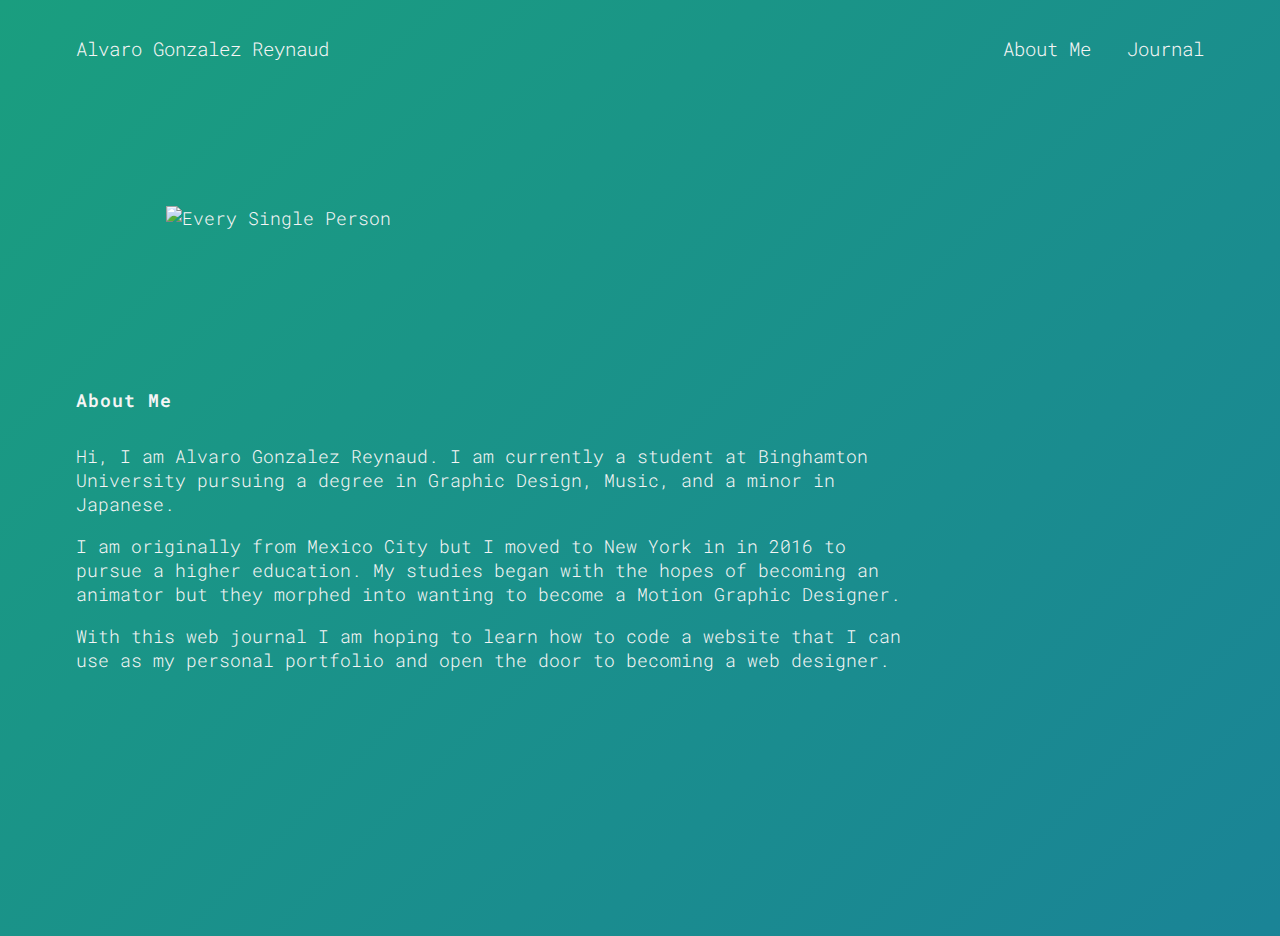
==== about.html @ c1878321 "Project Brief Checkpoint" ====
<!-- HTML -->

<!DOCTYPE html>
<html>
	<head>
		<!-- scripts -->
		<script src="https://cdnjs.cloudflare.com/ajax/libs/jquery/3.6.0/jquery.min.js" integrity="sha512-894YE6QWD5I59HgZOGReFYm4dnWc1Qt5NtvYSaNcOP+u1T9qYdvdihz0PPSiiqn/+/3e7Jo4EaG7TubfWGUrMQ==" crossorigin="anonymous" referrerpolicy="no-referrer"></script>
		<script src="js/main.js"></script>
		<!-- styles -->
		<link rel="stylesheet" type="text/css" href="css/grid.css">
		<link rel="stylesheet" type="text/css" href="css/reset.css">
		<link rel="stylesheet" type="text/css" href="css/style.css">
		<!-- SEO -->
		<meta name="description" content="this is my personal web journal.">
		<meta name="author" content= "Alvaro Gonzalez Reynaud">
		<meta name="viewport" Content= "width=device-width, initial-scale=1.0">
		<!-- Bookmark Icon -->

		<!-- Load Google Fonts -->
		<link href="https://fonts.googleapis.com/css2?family=Roboto+Mono:ital,wght@0,300;0,600;1,300;1,500&display=swap" rel="stylesheet">
		<link href="https://fonts.googleapis.com/css2?family=Comforter&display=swap" rel="stylesheet">

		<title> Alvaro Gonzalez Reynaud : Arts 486 Web Journal : About</title>
	</head>

	<body>

		<div id="wrapper">
			<div id="masthead" class="grid">
				<div id="topnav" Class="width-12-12 width-12-12-m">
					<ul>
						<li>
							<div id="logo">
								<a href="index.html" title="Alvaro Gonzalez Reynaud">
									<h2> Alvaro Gonzalez Reynaud </h2>
								</a>
							</div>	
						</li>	
						<li>
							<a href="about.html"> 
								<h3>About Me</h3>
							 </a>
						</li> 
						<li>
							<a href="journal.html"> 
								<h3>Journal </h3>
							</a>
						</li> 
					</ul>
						
				</div>	
			</div> 
			

		<div id="main" class="grid">
     	 <div id="page-holder" class="width-12-12-m width-12-12">
	        	<div id="intro-holder">
	         	 <img title="Every Single Person" src="images/yes.jpg"
	         	 width="600px">
        	</div>
     	 </div>
     	</div>
	

		<div id="main" class="grid">
	     	 <div id="page" class="width-12-12-m width-12-12">

	        <div id="page-holder" class="grid">

	          <div class="width-12-12-m width-9-12 page-item">
	            <h3><a href="">About Me</a></h3>
	            <p>Hi, I am Alvaro Gonzalez Reynaud. I am currently a student at Binghamton University pursuing a degree in Graphic Design, Music, and a minor in Japanese.<p>

	           <p>I am originally from Mexico City but I moved to New York in in 2016 to pursue a higher education. My studies began with the hopes of becoming an animator but they morphed into wanting to become a Motion Graphic Designer.</p>

	           <p>With this web journal I am hoping to learn how to code a website that I can use as my personal portfolio and open the door to becoming a web designer. </p>

	           
	          </div>

	        </div>

	      </div>
	      
    	</div>


	</body>

			<!-- this is a comment //-->

</html>
---- css/grid.css ----
/* G R I D */

.grid {
  display: grid;
  grid-template-columns: repeat(12, 1fr);
  grid-gap: 1rem;
}

.grid div {
  /*background-color:rgba(0,0,0,0.04);*/
}

/* H E I G H T */

.height-2 {
	grid-row: span 2;
}

.height-3 {
	grid-row: span 3;
}

/* M O B I L E */

.width-1-12-m {
  grid-column: span 1;
}

.width-2-12-m {
  grid-column: span 2;
}

.width-3-12-m {
  grid-column: span 3;
}

.width-4-12-m {
  grid-column: span 4;
}

.width-5-12-m {
  grid-column: span 5;
}

.width-6-12-m {
  grid-column: span 6;
}

.width-7-12-m {
  grid-column: span 7;
}

.width-8-12-m {
  grid-column: span 8;
}

.width-9-12-m {
  grid-column: span 9;
}

.width-10-12-m {
  grid-column: span 10;
}

.width-11-12-m {
  grid-column: span 11;
}

.width-12-12-m {
  grid-column: span 12;
}

/* D E S K T O P / L A P T O P */

@media (min-width: 700px) {

  .grid {
    grid-gap: 2rem;
  }

  .width-1-12 {
    grid-column: span 1;
  }

  .width-2-12 {
    grid-column: span 2;
  }

  .width-3-12 {
    grid-column: span 3;
  }

  .width-4-12 {
    grid-column: span 4;
  }

  .width-5-12 {
    grid-column: span 5;
  }

  .width-6-12 {
    grid-column: span 6;
  }

  .width-7-12 {
    grid-column: span 7;
  }

  .width-8-12 {
    grid-column: span 8;
  }

  .width-9-12 {
    grid-column: span 9;
  }

  .width-10-12 {
    grid-column: span 10;
  }

  .width-11-12 {
    grid-column: span 11;
  }

  .width-12-12 {
    grid-column: span 12;
  }

}
---- css/style.css ----
/*stylesheet*/

/*vars*/

:root {
  --background-color: #fff;
  --body-color: transparent;
}




body{ 
margin: 0;
font-family:  'Roboto Mono', monospace;
font-weight: 300;
color: whitesmoke;
background: linear-gradient(-45deg, #ba3912, #c8195c, #1a7b9e, #1a9e7f);
	background-size: 400% 400%;
	animation: gradient 15s ease infinite;
	height: 100vh;
 }

@keyframes gradient {
	0% {
		background-position: 0% 50%;
	}
	50% {
		background-position: 100% 50%;
	}
	100% {
		background-position: 0% 50%;
	}
}

h1, h2, h3, h4, p{
margin-top: 0;
margin-bottom: 1em;
}

h1 {
	font-family: 'Comforter', cursive;
	font-size: 90px;
	color: whitesmoke;
}

/* Doing this is redundant because it is already specified in the *body* section 

h2, h3{
font-family:  'Roboto Mono', Monospace;
}

*/


#wrapper {
	margin:  0 auto;
	max-width: 1200px;
}

#start-wrapper {

	margin:  0 auto;
}

#main, #footer, #masthead {
margin: 2em 2em 0;
}

#start {
	
	background-image: url(../images/hike.jpg);
	background-repeat: no-repeat;
	width:100%;
	height: 70vh;
}



#logo a {
  text-decoration: none;
  display: flex;
  width: 100%;
  height: 100%;
  align-items: center;
}

#logo h1 {
  letter-spacing: 1px;
  font-weight: 300;
  font-size: 1.2rem;
  margin-bottom: 0;
}

#logo svg {
  margin-right: .25rem;
  height: 3.6rem;
  width: auto;
}

#topnav ul {
  list-style: none;
  padding-left: 0;
  margin: 0;
  display: flex; 
  flex-wrap: wrap;
  width: 100%;
  height: 100%;
  align-items: center;
}

#topnav ul {
  display: flex;
}

#topnav li {
  margin-right: 2em;
  margin-bottom: 0;
}

#topnav li:first-child {
  margin-right: auto;
}

#topnav li:last-child {
  margin-right: 0;
}

#topnav li a {
  text-decoration: none;
  font-size: 1.2rem;
}

/*intro*/

#intro {
  display: flex;
  align-items: center;
  align-content: center;
  text-align: center;
  height: 70vh;
}
.center {
border: 5px solid whitesmoke;
display: flex;
justify-content: center;
vertical-align: middle;
}

.center h1{
display: inline-block;
line-height: normal;
vertical-align: middle;


}
#work h3, #page h3 {
  font-weight: 600;
  letter-spacing: 1px;
  margin-bottom: 2rem;
}

#work h3 a, #page h3 a {
  color: whitesmoke;
  text-decoration: none;
}

.work-item {
  overflow: hidden;
  position: relative;
  : 100%; 
}
.shadow {
box-shadow: 0 4px 8px 0 rgba(0, 0, 0, 0.2), 0 6px 20px 0 rgba(0, 0, 0, 0.19)

}

.work-item .inner .work-inside {
  color: #fff;
  padding: 2rem;
  width: 100%;
  background-color: var(--body-color);
  text-align: right;
}

.work-item .inner .work-inside p:last-child {
  margin-bottom: 0;
}

.work-item .inner:hover .work-inside {
  opacity: 1;
}

.work-item img {
  display: block;
  width: 100%;
  height: auto;
}

/* PAGE */

#page {
  margin-top: 2rem;
  margin-bottom: 2rem;
}

.page-item .date-holder {
  margin-bottom: .25em;
}

.page-item img {
  display: block;
  width: 100%;
  height: auto;
}

.page-item .caption {
  font-size: .75rem;
  color: #666666;
  display: block;
  width: 100%;
  margin-top: .5rem;
  margin-bottom: 2rem;
  text-align: right;
}

.page-item .date {
  margin: 0;
  font-size: .85rem;
  padding: 0 4px;
  color: var(--background-color);
  display: inline-block;
  background-color: var(--body-color);
}

.page-item h2 a {
  color: var(--body-color);
  text-decoration-color: transparent; 
  transition: text-decoration-color .3s ease-in-out;
}

.page-item h2 a:hover {
  color: var(--body-color);
  text-decoration-color: var(--body-color); 
}

.page-item p a {
  color: var(--body-color);
  text-decoration-color: var(--body-color); 
}


/*FOOTER*/

#footer {
  padding: 2em;
  text-align: center;
  font-size: .85rem;
}

#footer p:last-child {
  margin-bottom: 0;
}

/*RESPONSIVE*/

/* for variable type sizing */
@media screen and (min-width: 320px) {
  body {
    font-size: calc(12px + 4 * ((100vw - 320px) / 960));
  }
}

@media all and (max-width: 699px) { 

  #intro-holder h1 {
    font-size: 2.2rem
  }

  .work-item .inner .work-inside {
    opacity: 1;
  }

}

@media all and (min-width: 700px) {

  #intro-holder h1 {
    font-size: 6rem;
    align-content: center;

  }

  #intro {
    height: 70vh;
  }

  #intro-holder {
    padding: 5em 5em;
  }

 #intro-holder img{
    
    align-self: center;
  }

  body {
    font-size: 18px;
  }

}

















/* Practice Stuff
#site-title{
text-align: center;
margin-bottom: 2rem;
font-size: 60px;
}

.img1{
	width: 750px;
	height: auto;
	
}

a{
color: darkred;
text-decoration: underline;
}
a:hover{ 
text-decoration: none;

 }

.alternate{
color: plum;
font-family: sans-serif;
}
*/
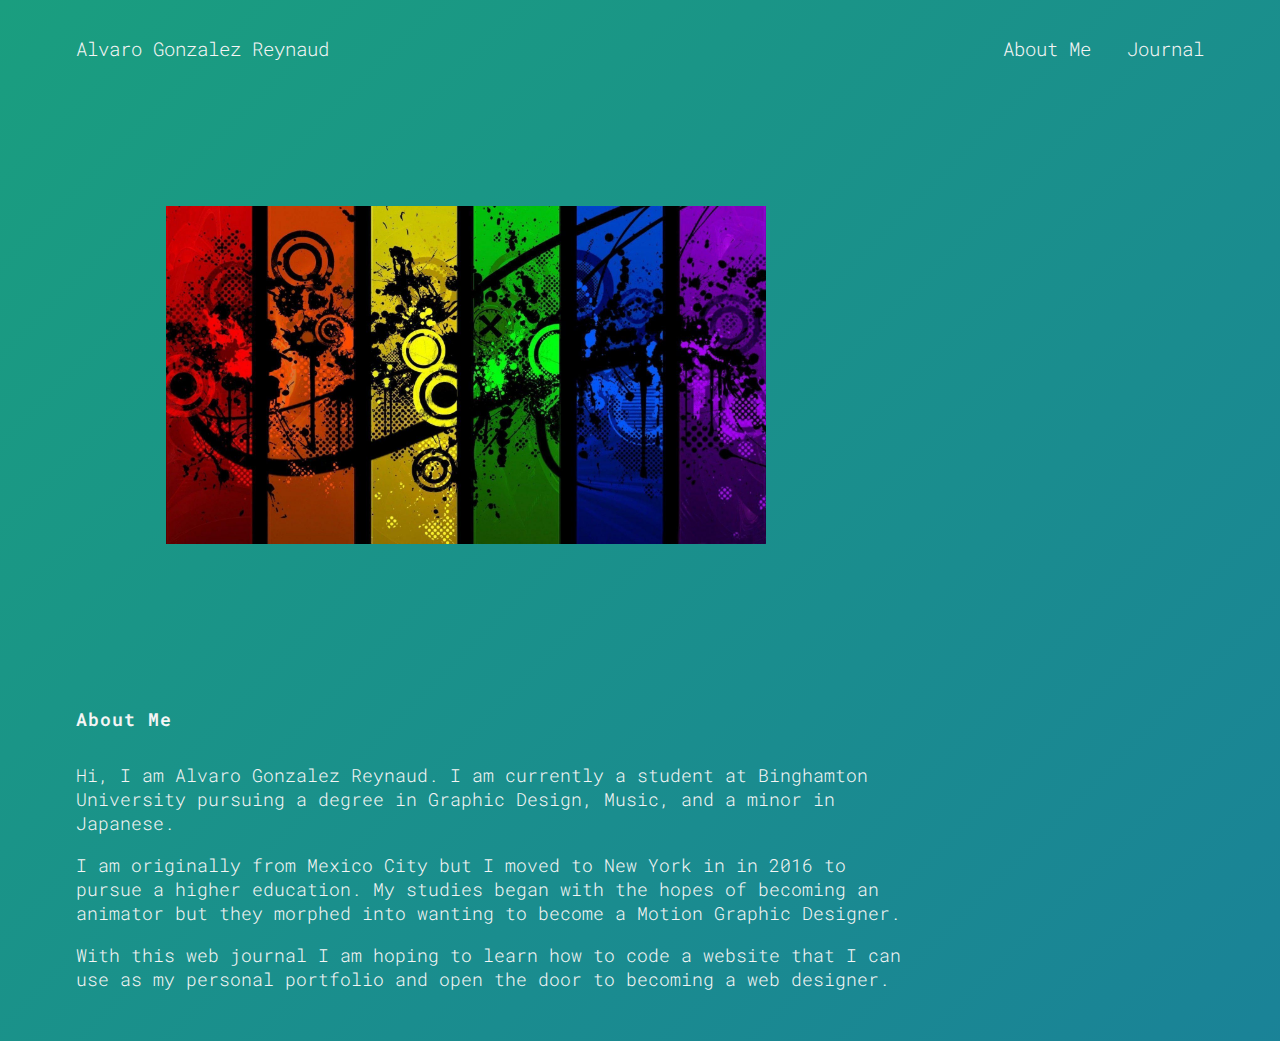
==== commit f62f869c: "Cap Image Folder" ====
--- a/about.html
+++ b/about.html
@@ -42,7 +42,7 @@
 							 </a>
 						</li> 
 						<li>
-							<a href="journal.html"> 
+							<a href="Journal.html"> 
 								<h3>Journal </h3>
 							</a>
 						</li> 
@@ -55,7 +55,7 @@
 		<div id="main" class="grid">
      	 <div id="page-holder" class="width-12-12-m width-12-12">
 	        	<div id="intro-holder">
-	         	 <img title="Every Single Person" src="images/yes.jpg"
+	         	 <img title="Every Single Person" src="Images/yes.jpg"
 	         	 width="600px">
         	</div>
      	 </div>
